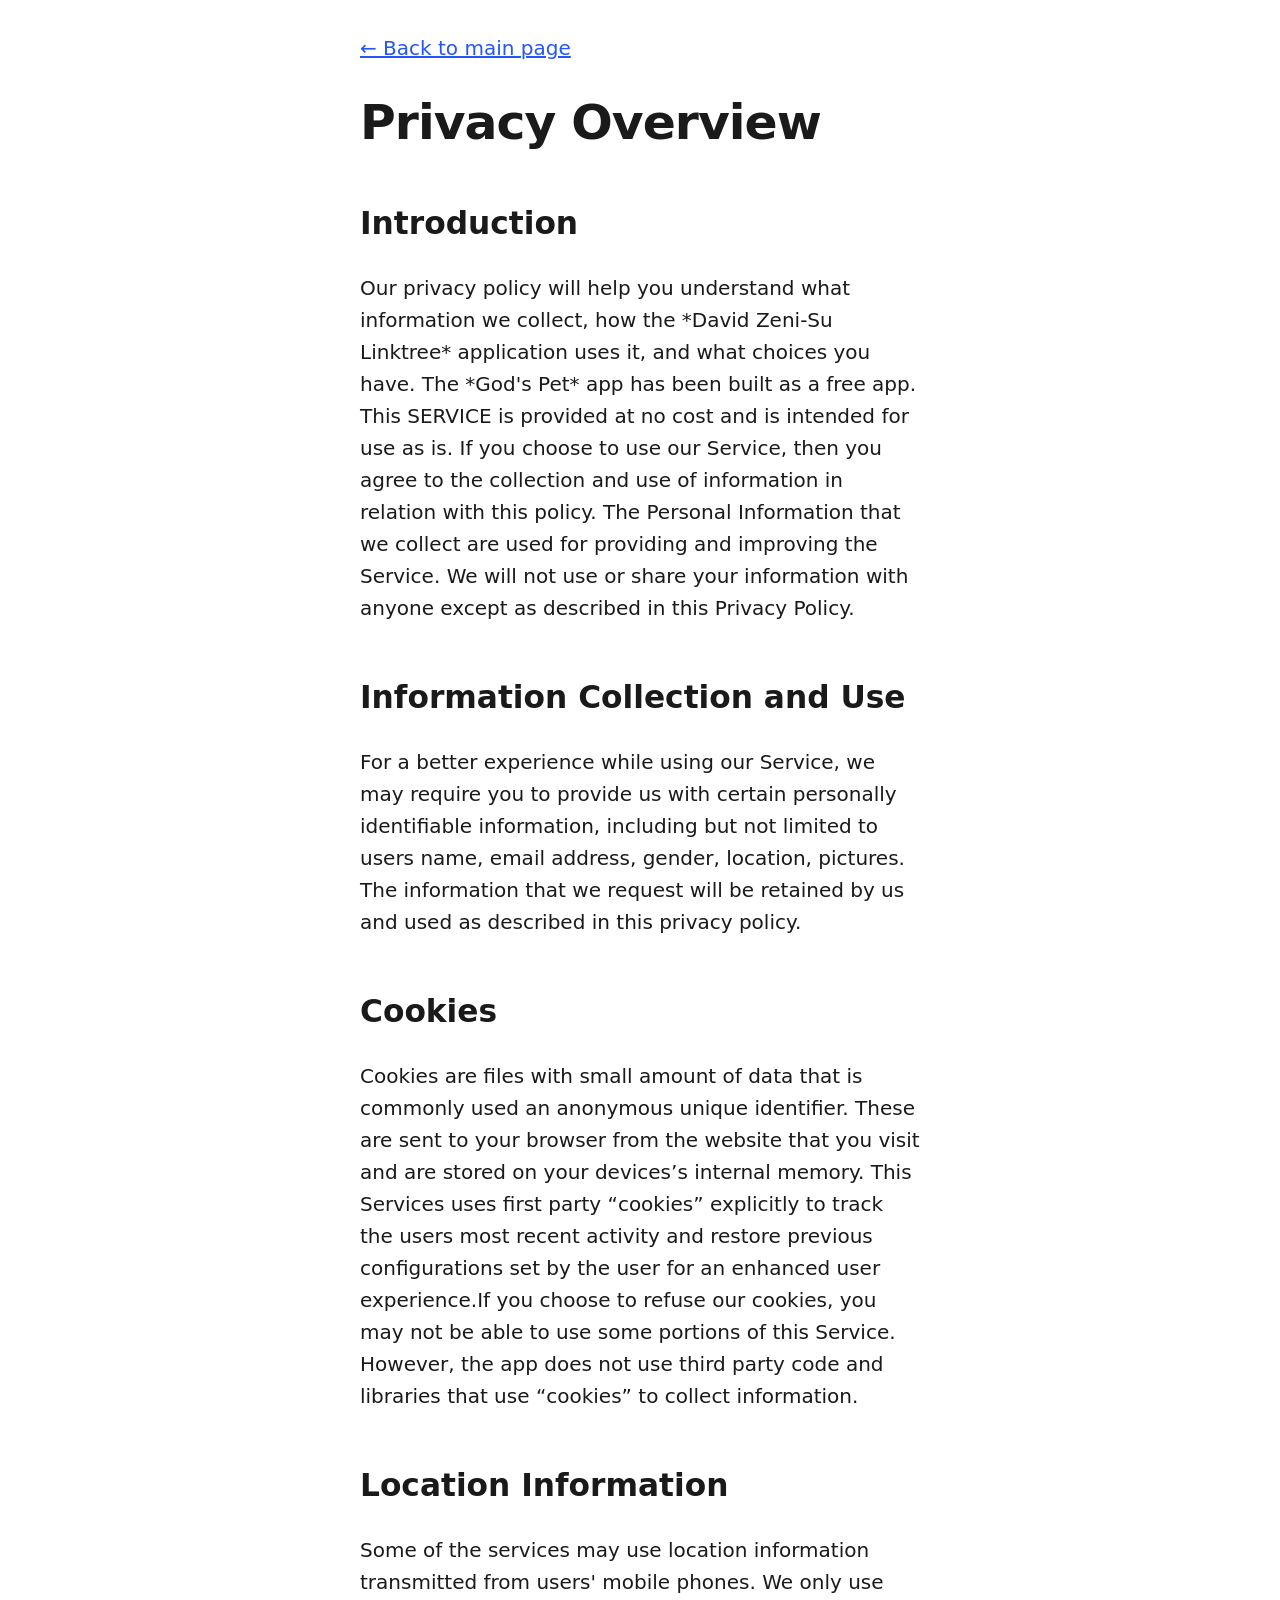
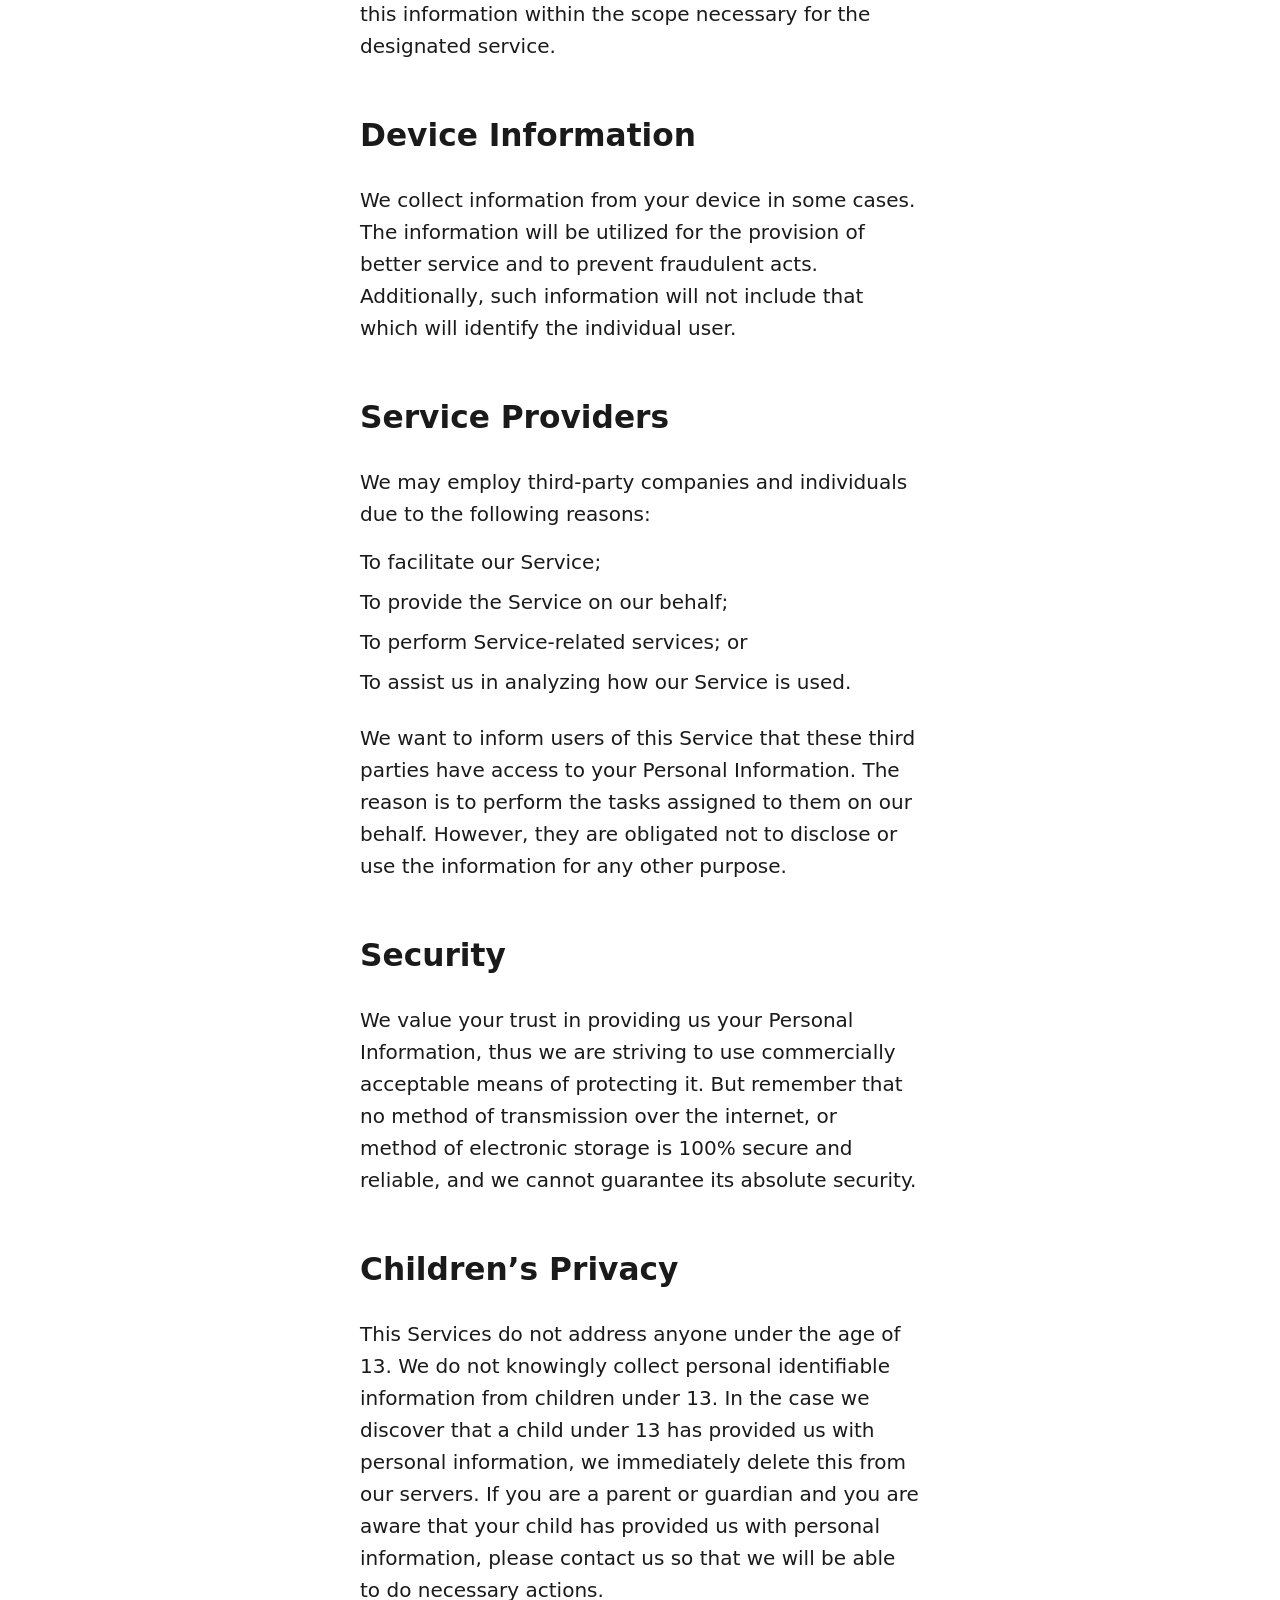
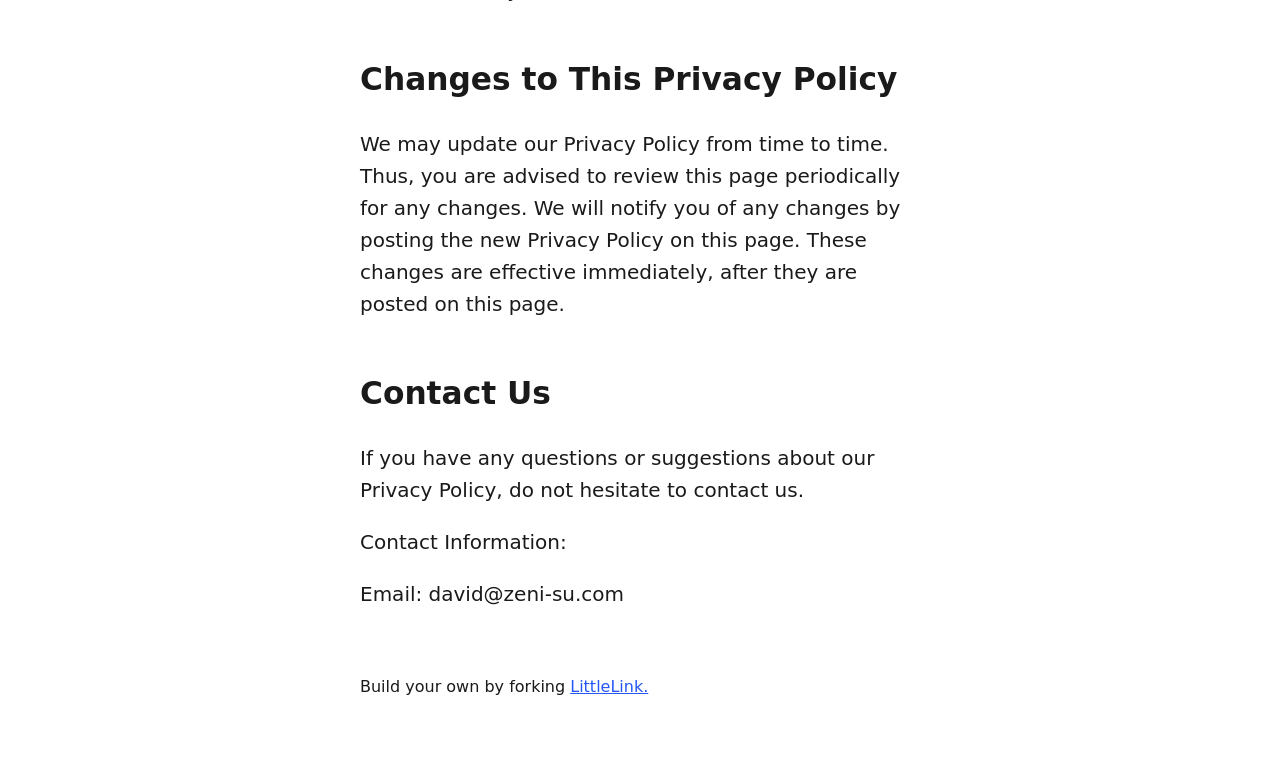
==== privacy.html @ e279e051 "Update privacy policy" ====
<!DOCTYPE html>

<!--
  To change the theme, change the class on the html tag below to one of:
  - theme-auto: Automatically switches based on user's system preferences
  - theme-light: Forces light theme
  - theme-dark: Forces dark theme
-->

<html class="theme-auto" lang="en"> <!-- Update `class="theme-auto"` with your preference -->

<head>
  <meta charset="utf-8">
  <meta name="viewport" content="width=device-width, initial-scale=1">

  <!-- Page Title - Change this to your name/brand (50-60 characters recommended) -->
  <title>Privacy Policy | LittleLink</title>
  <link rel="icon" type="image/png" href="images/avatar.png"> <!-- Update this with your own favicon -->


  <!-- Meta Description - Write a description (150-160 characters recommended) -->
  <meta name="description" content="Privacy policy and data collection information for LittleLink">
  <meta name="robots" content="noindex"> <!-- Since this is a utility page -->

  <!-- Browser UI Color - Matches the default light/dark theme backgrounds -->
  <meta name="theme-color" content="#ffffff" media="(prefers-color-scheme: light)">
  <meta name="theme-color" content="#121212" media="(prefers-color-scheme: dark)">

  <!-- Stylesheets -->
  <link rel="stylesheet" href="css/reset.css">
  <link rel="stylesheet" href="css/style.css">
  <link rel="stylesheet" href="css/brands.css">

</head>

<body>
  <main class="container-left">
    <div class="column">
      <nav>
        <a href="index.html" aria-label="Back to homepage">← Back to main page</a>
      </nav>

      <h1>Privacy Overview</h1>

      <section aria-labelledby="analytics-heading">
        <h2 id="analytics-heading">Introduction</h2>
        <p>Our privacy policy will help you understand what information we collect, how the *David Zeni-Su Linktree*
          application uses it, and what choices you have.
          The *God's Pet* app has been built as a free app. This SERVICE is provided at no cost and is intended for use
          as is.
          If you choose to use our Service, then you agree to the collection and use of information in relation with
          this policy. The Personal Information that we collect are used for providing and improving the Service. We
          will not use or share your information with anyone except as described in this Privacy Policy.</p>
      </section>

      <section aria-labelledby="analytics-heading">
        <h2 id="analytics-heading">Information Collection and Use</h2>
        <p>For a better experience while using our Service, we may require you to provide us with certain personally
          identifiable information, including but not limited to users name, email address, gender, location, pictures.
          The information that we request will be retained by us and used as described in this privacy policy.
        </p>
      </section>

      <section aria-labelledby="analytics-heading">
        <h2 id="analytics-heading">Cookies</h2>
        <p>Cookies are files with small amount of data that is commonly used an anonymous unique identifier. These are
          sent to your browser from the website that you visit and are stored on your devices’s internal memory.
          This Services uses first party “cookies” explicitly to track the users most recent activity and restore
          previous configurations set by the user for an enhanced user experience.If you choose to refuse our cookies,
          you may not be able to use some portions of this Service. However, the app does not use third party code and
          libraries that use “cookies” to collect information.
        </p>
      </section>

      <section aria-labelledby="analytics-heading">
        <h2 id="analytics-heading">Location Information</h2>
        <p>Some of the services may use location information transmitted from users' mobile phones. We only use this
          information within the scope necessary for the designated service.
        </p>
      </section>

      <section aria-labelledby="analytics-heading">
        <h2 id="analytics-heading">Device Information</h2>
        We collect information from your device in some cases. The information will be utilized for the provision of
        better service and to prevent fraudulent acts. Additionally, such information will not include that which will
        identify the individual user.
        </p>
      </section>

      <section aria-labelledby="analytics-heading">
        <h2 id="analytics-heading">Service Providers</h2>
        <p>We may employ third-party companies and individuals due to the following reasons:</p>
        <ul>
          <li>To facilitate our Service;</li>
          <li> To provide the Service on our behalf;</li>
          <li> To perform Service-related services; or</li>
          <li> To assist us in analyzing how our Service is used.</li>
        </ul>
        <p>
          We want to inform users of this Service that these third parties have access to your Personal Information. The
          reason is to perform the tasks assigned to them on our behalf. However, they are obligated not to disclose or
          use the information for any other purpose.
        </p>
      </section>

      <section aria-labelledby="analytics-heading">
        <h2 id="analytics-heading">Security</h2>
        <p>We value your trust in providing us your Personal Information, thus we are striving to use commercially
          acceptable means of protecting it. But remember that no method of transmission over the internet, or method of
          electronic storage is 100% secure and reliable, and we cannot guarantee its absolute security.
        </p>
      </section>

      <section aria-labelledby="analytics-heading">
        <h2 id="analytics-heading">Children’s Privacy</h2>
        <p>This Services do not address anyone under the age of 13. We do not knowingly collect personal identifiable
          information from children under 13. In the case we discover that a child under 13 has provided us with
          personal information, we immediately delete this from our servers. If you are a parent or guardian and you are
          aware that your child has provided us with personal information, please contact us so that we will be able to
          do necessary actions.
        </p>
      </section>

      <section aria-labelledby="analytics-heading">
        <h2 id="analytics-heading">Changes to This Privacy Policy</h2>
        <p>We may update our Privacy Policy from time to time. Thus, you are advised to review this page periodically
          for any changes. We will notify you of any changes by posting the new Privacy Policy on this page. These
          changes are effective immediately, after they are posted on this page.
        </p>
      </section>

      <section aria-labelledby="analytics-heading">
        <h2 id="analytics-heading">Contact Us</h2>
        <p>If you have any questions or suggestions about our Privacy Policy, do not hesitate to contact us.</p>
        <p>Contact Information:</p>
        <p>Email: david@zeni-su.com</p>
      </section>

      <footer>
        <p>Build your own by forking <a href="https://littlelink.io" target="_blank" rel="noopener">LittleLink.</a></p>
      </footer>
    </div>
  </main>

</body>

</html>
---- css/style.css ----
/*
* LittleLink
* Free to use under the MIT license
* http://www.opensource.org/licenses/mit-license.php
*/

/* Grid
  –––––––––––––––––––––––––––––––––––––––––––––––––– */
  .container {
	position:relative;
	width:100%;
	max-width:37.5rem;     				/* 600px */
    text-align:center;
	margin:0 auto;
	padding:var(--spacing-xl) var(--spacing-m) 0 var(--spacing-m);
	box-sizing:border-box;
}
.container-left {
	position:relative;
	width:100%;
	max-width:37.5rem;
	text-align:left;
	margin:0 auto;
	padding:0 1.25rem;
	box-sizing:border-box;
}
.container-left p {
	margin-bottom: 1rem;  				/* 16px space between paragraphs */
  }
.column {
	width:100%;
	box-sizing:border-box;
}
/* For devices larger than 400px */
  @media (min-width:25rem) {            /* 400px */
    .container {
	width:85%;
}
}/* For devices larger than 550px */
  @media (min-width:34.375rem) {        /* 550px */
    .container {
	width:80%;
}
}

/* Base Styles
  –––––––––––––––––––––––––––––––––––––––––––––––––– */
  body {
	margin:0;
	padding:0;
	background-color:#ffffff;
	color:#1a1a1a;
	font-family:"Open Sans",system-ui;
    font-weight:400;
	line-height:1.6;
}

/* Base Typography Settings
–––––––––––––––––––––––––––––––––––––––––––––––––– */
/* Base size - 16px browser default */
:root {
  font-size:16px;           /* Using a 1.25 modular scale for typography */
  --scale-0:1rem;           /* 16px */
  --scale-1:1.25rem;        /* 20px */
  --scale-2:1.563rem;       /* 25px */
  --scale-3:1.953rem;       /* 31px */
  --scale-4:2.441rem;       /* 39px */
  --scale-5:3.052rem;       /* 49px */

  /* Spacing units */
  --spacing-xs:0.5rem;      /* 8px */
  --spacing-s:1rem;         /* 16px */
  --spacing-m:1.5rem;       /* 24px */
  --spacing-l:2rem;         /* 32px */
  --spacing-xl:3rem;        /* 48px */
  --spacing-xxl:4rem;       /* 64px */
}

/* Avatar */
.avatar {
	width: 8rem;             /* 128px */
	height: 8rem;
	border-radius: 50%;
	object-fit: cover;
	background-position: center;
	margin-bottom: var(--spacing-l);
	margin-left: auto;
	margin-right: auto;
	display: block;
  }

/* Typography Scale */
h1 {
	margin:0 0 var(--spacing-m) 0;
	font-size:var(--scale-5);           /* ~49px */
  	font-weight:800;
	line-height:1.1;
	letter-spacing:-0.02em;
	word-wrap:break-word;
	overflow-wrap:break-word;
	hyphens:auto;           /* Delete this to remove automatic hyphen on line break */
}
body {
	font-size:var(--scale-1);           /* 20px */
  	line-height:1.6;
}
.container p {
	margin:0 0 var(--spacing-xl) 0;
	font-size:var(--scale-1);
	line-height:1.6;
}

/* Footer */
footer {
	margin:var(--spacing-xxl) 0;            /* 4rem (64px) top and bottom */
    font-size:var(--scale-0);
}

/* Responsive adjustments */
@media (max-width:34.375rem) {              /* 550px */
  h1 {
	font-size:2rem;
}
body {
	font-size:var(--scale-0);
}
.container p {
	font-size:var(--scale-0);
}
.avatar {
	margin-bottom:var(--spacing-m);
}
footer {
	margin:var(--spacing-xl) 0;         	/* 3rem (48px) top and bottom */
}
}

/* Links
  –––––––––––––––––––––––––––––––––––––––––––––––––– */
  a {
	color:#2457F5;
	text-decoration:underline;
}
a:hover {
	color:#083BDA;
}

/* Buttons
–––––––––––––––––––––––––––––––––––––––––––––––––– */
.button,button {
	display:inline-flex;
	align-items:center;
	justify-content:center;
	width:18.75rem;             	/* 300px */
 	min-height:3rem;                /* 48px */
  	padding:0.75rem 1rem;         	/* 12px ; 16px */
  	font-size:1.125rem;           	/* 18px */
  	font-weight:700;
	text-decoration:none;
	white-space:normal;
  	background-color:var(--button-background,transparent);
	color:var(--button-text,#000000);
	border:var(--button-border,none);
	border-radius:0.5rem;
	cursor:pointer;
	box-sizing:border-box;
	hyphens:auto;               	/* Delete this to remove automatic hyphen on line break */
  	margin-bottom:1rem;
	text-align:center;
	line-height:1.3;
}

/* Icons
–––––––––––––––––––––––––––––––––––––––––––––––––– */
.icon {
	width:1.25rem;
	height:1.25rem;
	margin-right:0.5rem;
	flex-shrink:0;
}

/* Avatar Modifiers
  –––––––––––––––––––––––––––––––––––––––––––––––––– */
   /* Modifier for no avatar rounding */
   .avatar--none {
	border-radius: 0%;
  }

  /* Modifier for rounded avatar */
  .avatar--rounded {
	border-radius: 50%;
  }

  /* Modifier for slightly rounded corners */
  .avatar--soft {
	border-radius: 0.5rem;   /* 8px rounded corners */
  }

/* Theme System
  –––––––––––––––––––––––––––––––––––––––––––––––––– */
/* Light theme is default above */

/* Light theme (forced) */
:root.theme-light {
	color-scheme:light;
}

/* Dark theme */
:root.theme-dark {
	color-scheme:dark;
}
:root.theme-dark :focus-visible {
	outline: 2px solid #4899F7;
	outline-offset: 2px;
  }
:root.theme-dark body {
	background-color:#121212;
	color:#ffffff;
}
:root.theme-dark a:not(.button) {
	color:#4899F7;
}
:root.theme-dark a:not(.button):hover {
	color:#7AB8FF;
}

/* Auto theme */
:root.theme-auto {
	color-scheme:light dark;
}
@media (prefers-color-scheme:dark) {
	:root.theme-auto body {
	background-color:#121212;
	color:#ffffff;
}
:root.theme-auto :focus-visible {
    outline: 2px solid #4899F7;
    outline-offset: 2px;
  }
:root.theme-auto a:not(.button) {
	color:#4899F7;
}
:root.theme-auto a:not(.button):hover {
	color:#7AB8FF;
}
}

/* Button Text Color Override
    –––––––––––––––––––––––––––––––––––––––––––––––––– */
    .button:hover,button:hover {
	color:var(--button-text,#000000);
}

/* Privacy Page Styles
  –––––––––––––––––––––––––––––––––––––––––––––––––– */
.container-left nav {
	margin:var(--spacing-l) 0;
	text-align:left;
}
section {
	margin:var(--spacing-xl) 0;
	text-align:left;
}
h2 {
	font-size:var(--scale-3);
	font-weight:700;
	margin-bottom:var(--spacing-m);
}
h3 {
	font-size:var(--scale-2);
	font-weight:600;
	margin:var(--spacing-l) 0 var(--spacing-s) 0;
}
ul {
	list-style:none;
	padding:0;
	margin:0 0 var(--spacing-m) 0;
}
ul li {
	margin-bottom:var(--spacing-xs);
}

/* Privacy page specific responsive adjustments */
  @media (max-width:34.375rem) {
	h2 {
	font-size:var(--scale-2);
	}
	h3 {
	font-size:var(--scale-1);
	}
	section {
	margin:var(--spacing-l) 0;
	}
}

/* Font Face Definitions
  –––––––––––––––––––––––––––––––––––––––––––––––––– */
@font-face {
	font-display:swap;
	font-family:'Open Sans';
	font-style:normal;
	font-weight:400;
	src:url('../fonts/open-sans-v34-vietnamese_latin-ext_latin_hebrew_greek-ext_greek_cyrillic-ext_cyrillic-regular.woff2') format('woff2');
}
@font-face {
	font-display:swap;
	font-family:'Open Sans';
	font-style:normal;
	font-weight:600;
	src:url('../fonts/open-sans-v34-vietnamese_latin-ext_latin_hebrew_greek-ext_greek_cyrillic-ext_cyrillic-600.woff2') format('woff2');
}
@font-face {
	font-display:swap;
	font-family:'Open Sans';
	font-style:normal;
	font-weight:700;
	src:url('../fonts/open-sans-v34-vietnamese_latin-ext_latin_hebrew_greek-ext_greek_cyrillic-ext_cyrillic-700.woff2') format('woff2');
}
@font-face {
	font-display:swap;
	font-family:'Open Sans';
	font-style:normal;
	font-weight:800;
	src:url('../fonts/open-sans-v34-vietnamese_latin-ext_latin_hebrew_greek-ext_greek_cyrillic-ext_cyrillic-800.woff2') format('woff2');
}
---- css/brands.css ----
/*
* LittleLink Button Styles
* Free to use under the MIT license
* http://www.opensource.org/licenses/mit-license.php
*/

/* Brand Button Base Styles
–––––––––––––––––––––––––––––––––––––––––––––––––– */
/* Only include brand-specific button styling here.
   The color/background/border plumbing lives in style.css. */
.button,button {
	transition:filter 0.2s ease,transform 0.2s ease;
}

/* Global Button Hover Effect
–––––––––––––––––––––––––––––––––––––––––––––––––– */
.button:hover,button:hover {
	filter:brightness(90%);
	transform:translateY(-1px);
}

/* Button Icons
–––––––––––––––––––––––––––––––––––––––––––––––––– */
.icon {
	filter:var(--icon-filter,none);
}

/* Brand-Specific Styles
–––––––––––––––––––––––––––––––––––––––––––––––––– */

/* Default */
.button.button-default {
	--button-text:#ffffff;
	--button-background:#2457F5;
	--button-border:1px solid #ffffff;
}

/* Amazon */
.button-amazon {
	--button-text:#000000;
	--button-background:#FFFFFF;
	--button-border:1px solid #212121;
}

/* Amazon Music */
.button-amazon-music {
	--button-text:#000000;
	--button-background:#25D1DA;
}

/* Apple App Store */
.button-appstore {
	--button-text:#FFFFFF;
	--button-background:#000000;
	--button-border:1px solid #FFFFFF;
}

/* Apple Invites */
.button-invites {
	--button-text:#FFFFFF;
	--button-background:#000000;
	--button-border:1px solid #FFFFFF;
}

/* Apple Music */
.button-apple-music {
	--button-text:#ffffff;
	--button-background:#000000;
	--button-border:1px solid #FFFFFF;
}

/* Apple Music Alt */
.button-apple-music-alt {
	--button-text:#ffffff;
	background-image:linear-gradient(to bottom,#FB5C74,#FA233B);
}

/* Apple Podcasts */
.button-apple-podcasts {
	--button-text:#ffffff;
	--button-background:#000000;
	--button-border:1px solid #FFFFFF;
}

/* Apple Podcasts Alt */
.button-apple-podcasts-alt {
	--button-text:#ffffff;
	background-image:linear-gradient(to bottom,#F452FF,#832BC1);
}

/* Bandcamp */
.button-bandcamp {
	--button-text:#ffffff;
	--button-background:#1d9fc3;
}

/* Behance */
.button-behance {
	--button-text:#ffffff;
	--button-background:#0057FF;
  --button-border:1px solid #FFFFFF;
}

/* Bluesky */
.button-bluesky {
	--button-text:#FFFFFF;
	--button-background:#1185FE;
}

/* Bluesky Alt */
.button-bluesky-alt {
	--button-text:#000000;
	--button-background:#FFFFFF;
	--button-border:1px solid #000000;
}

/* Buy Me a Coffee */
.button-coffee {
	--button-text:#000000;
	--button-background:#ffdd00;
}

/* Cal.com */
.button-cal {
	--button-text:#FFFFFF;
	--button-background:#292929;
	--button-border:1px solid #FFFFFF;
}

/* Calendly */
.button-calendly {
	--button-text:#FFFFFF;
	--button-background:#006BFF;
}

/* Cash App */
.button-cash-app {
	--button-text:#ffffff;
	background-image:linear-gradient(to bottom,#00d64b,#00c244);
}

/* dev.to */
.button-dev-to {
	--button-text:#000000;
	--button-background:#f5f5f5;
	--button-border:1px solid #212121;
}

/* Discogs */
.button-discogs {
	--button-text:#000000;
	--button-background:#FFFFFF;
	--button-border:1px solid #000000;
}

/* Discogs Alt */
.button-discogs-alt {
	--button-text:#FFFFFF;
	--button-background:#000000;
	--button-border:1px solid #FFFFFF;
}

/* Discord */
.button-discord {
	--button-text:#ffffff;
	--button-background:#5865F2;
}

/* Dribbble */
.button-dribbble {
	--button-text:#000000;
	--button-background:#FFFFFF;
	--button-border:1px solid #212121;
}

/* Etsy */
.button-etsy {
	--button-text:#ffffff;
	--button-background:#F45800;
}

/* Facebook */
.button-faceb {
	--button-text:#ffffff;
	--button-background:#0866FF;
}

/* Facebook Messenger */
.button-messenger {
	--button-text:#ffffff;
	--button-background:#0866FF;
}

/* Figma */
.button-figma {
	--button-text:#ffffff;
	--button-background:#000000;
	--button-border:1px solid #FFFFFF;
}

/* Fiverr */
.button-fiverr {
	--button-text:#ffffff;
	--button-background:#1DBF73;
}

/* Flickr */
.button-flickr {
	--button-text:#ffffff;
	--button-background:#000000;
	--button-border:1px solid #FFFFFF;
}

/* GitHub */
.button-github {
	--button-text:#ffffff;
	--button-background:#000000;
	--button-border:1px solid #FFFFFF;
}

/* GitLab */
.button-gitlab {
	--button-text:#ffffff;
	--button-background:#6151b2;
}

/* GoFundMe */
.button-gofundme {
	--button-text:#ffffff;
	--button-background:#02A95C;
}

/* Goodreads */
.button-goodreads {
	--button-text:#333333;
	--button-background:#f3f1e6;
	--button-border:1px solid #212121;
}

/* Google Black */
.button-google-black {
	--button-text:#FFFFFF;
	--button-background:#000000;
	--button-border:1px solid #FFFFFF;
}

/* Google Play Store */
.button-playstore {
	--button-text:#FFFFFF;
	--button-background:#000000;
	--button-border:1px solid #FFFFFF;
}

/* Google Scholar */
.button-google-scholar {
	--button-text:#000000;
	--button-background:#FFFFFF;
	--button-border:1px solid #212121;
}

/* Hashnode */
.button-hashnode {
	--button-text:#000000;
	--button-background:#ffffff;
	--button-border:1px solid #212121;
}

/* Instagram */
.button-instagram {
	--button-text:#ffffff;
	background-image:linear-gradient(-135deg,#1400c8,#b900b4,#f50000);
}

/* Kick */
.button-kick {
	--button-text:#ffffff;
	--button-background:#000000;
	--button-border:1px solid #ffffff;
}

/* Kick Alt */
.button-kick-alt {
	--button-text:#000000;
	--button-background:#01e701;
}

/* Kickstarter */
.button-kickstarter {
	--button-text:#ffffff;
	--button-background:#05ce78;
}

/* Ko-fi */
.button-ko-fi {
	--button-text:#ffffff;
	--button-background:#000000;
  --button-border:1px solid #FFFFFF;
}

/* Last.fm */
.button-last-fm {
	--button-text:#ffffff;
	--button-background:#D51007;
}

/* Letterboxd */
.button-letterboxd {
	--button-text:#ffffff;
	--button-background:#2c3440;
	--button-border:1px solid #FFFFFF;
}

/* Line */
.button-line {
	--button-text:#FFFFFF;
	--button-background:#06C755;
}

/* LinkedIn */
.button-linked {
	--button-text:#ffffff;
	--button-background:#2867b2;
}

/* Mailchimp */
.button-mailchimp {
	--button-text:#000000;
	--button-background:#FFE01B;
}

/* Mastodon */
.button-mastodon {
	--button-text:#ffffff;
	--button-background:#17063B;
	--button-border:1px solid #FFFFFF;
}

/* Matrix */
.button-matrix {
	--button-text:#000000;
	--button-background:#ffffff;
	--button-border:1px solid #000000;
}

/* Meetup */
.button-meetup {
	--button-text:#000000;
	--button-background:#ffffff;
	--button-border:1px solid #000000;
}

/* Meetup Alt */
.button-meetup-alt {
	--button-text:#ffffff;
	--button-background:#ED1C40;
}

/* Medium */
.button-medium {
	--button-text:#ffffff;
	--button-background:#000000;
	--button-border:1px solid #FFFFFF;
}

/* Microsoft */
.button-microsoft {
	--button-text:#ffffff;
	--button-background:#000000;
	--button-border:1px solid #FFFFFF;
}

/* Notion */
.button-notion {
	--button-text:#000000;
	--button-background:#ffffff;
	--button-border:1px solid #212121;
}

/* Obsidian */
.button.button-obsidian {
	--button-text:#ffffff;
	--button-background:#262626;
	--button-border:1px solid #ffffff;
}

/* OnlyFans */
.button-onlyfans {
	--button-text:#ffffff;
	--button-background:#00AEEF;
}

/* Patreon */
.button-patreon {
	--button-text:#ffffff;
	--button-background:#000000;
	--button-border:1px solid #FFFFFF;
}

/* PayPal */
.button-paypal {
	--button-text:#ffffff;
	--button-background:#002991;
  --button-border:1px solid #FFFFFF;
}

/* Pinterest */
.button-pinterest {
	--button-text:#000000;
	--button-background:#ffffff;
	--button-border:1px solid #212121;
}

/* Product Hunt */
.button-product-hunt {
	--button-text:#000000;
	--button-background:#ffffff;
	--button-border:1px solid #212121;
}

/* Reddit */
.button-reddit {
	--button-text:#FFFFFF;
	--button-background:#FF4500;
}

/* Shop */
.button-shop {
	--button-text:#ffffff;
	--button-background:#5A31F4;
}

/* Signal */
.button-signal {
	--button-text:#ffffff;
	--button-background:#3B45FD;
}

/* Signal Alt */
.button-signal-alt {
	--button-text:#3B45FD;
	--button-background:#E3E8FE;
	--button-border:1px solid #000000;
}

/* Slack */
.button-slack {
	--button-text:#000000;
	--button-background:#FFFFFF;
	--button-border:1px solid #212121;
}

/* Snapchat */
.button-snapchat {
	--button-text:#000000;
	--button-background:#fffc00;
}

/* SoundCloud */
.button-soundcloud {
	--button-text:#ffffff;
	--button-background:#ff5500;
}

/* Spotify */
.button-spotify {
	--button-text:#191414;
	--button-background:#1db954;
}

/* Spotify Alt */
.button-spotify-alt {
	--button-text:#FFFFFF;
	--button-background:#191414;
	--button-border:1px solid #FFFFFF;
}

/* Square */
.button-square {
	--button-text:#FFFFFF;
	--button-background:#006AFF;
}

/* Stack Overflow */
.button-stack-overflow {
	--button-text:#000000;
	--button-background:#FFFFFF;
	--button-border:1px solid #000000;
}

/* Steam */
.button-steam {
	--button-text:#ffffff;
	background-image:linear-gradient(90deg,#08BBFF,#2B75FF);
}

/* Steam Alt */
.button-steam-alt {
	--button-text:#ffffff;
	background-image:linear-gradient(90deg,#09172a,#072a57,#0c5085);
	--button-border:1px solid #FFFFFF;
}

/* Strava */
.button-strava {
	--button-text:#ffffff;
	--button-background:#fc5200;
}

/* Substack */
.button-substack {
	--button-text:#ffffff;
	--button-background:#FF6719;
}

/* Telegram */
.button-telegram {
	--button-text:#ffffff;
	--button-background:#3faee8;
}

/* Threads */
.button-threads {
	--button-text:#FFFFFF;
	--button-background:#000000;
	--button-border:1px solid #FFFFFF;
}

/* Threema */
.button-threema {
	--button-text:#000000;
	--button-background:#3fe669;
}

/* TikTok */
.button-tiktok {
	--button-text:#ffffff;
	--button-background:#000000;
	--button-border:1px solid #FFFFFF;
}

/* Trello */
.button-trello {
	--button-text:#ffffff;
	--button-background:#0065ff;
}

/* Tumblr */
.button-tumb {
	--button-text:#ffffff;
	--button-background:#131313;
	--button-border:1px solid #FFFFFF;
}

/* Twitch */
.button-twitch {
	--button-text:#ffffff;
	--button-background:#9146ff;
}

/* Unsplash */
.button-unsplash {
	--button-text:#000000;
	--button-background:#ffffff;
	--button-border:1px solid #212121;
}

/* Venmo */
.button-venmo {
	--button-text:#ffffff;
	--button-background:#008CFF;
}

/* Vimeo */
.button-vimeo {
	--button-text:#ffffff;
	--button-background:#1ab7ea;
}

/* VSCO */
.button-vsco {
	--button-text:#FFFFFF;
	--button-background:#000000;
	--button-border:1px solid #FFFFFF;
}

/* WhatsApp */
.button-whatsapp {
	--button-text:#ffffff;
	--button-background:#455a64;
}

/* WordPress */
.button-wordpress {
	--button-text:#ffffff;
	--button-background:#3858E9;
}

/* X */
.button-x {
	--button-text:#FFFFFF;
	--button-background:#000000;
	--button-border:1px solid #FFFFFF;
}

/* YouTube */
.button-yt {
	--button-text:#ffffff;
	--button-background:#282828;
	--button-border:1px solid #FFFFFF;
}

/* YouTube Music */
.button-yt-music {
	--button-text:#ffffff;
	--button-background:#282828;
	--button-border:1px solid #FFFFFF;
}

/* YouTube Alt */
.button-yt-alt {
	--button-text:#ffffff;
	--button-background:#FF0000;
}

/* Zelle */
.button-zelle {
	--button-text:#ffffff;
	--button-background:#6D1ED4;
}

/* Zoom */
.button-zoom {
	--button-text:#ffffff;
	--button-background:#0B5CFF;
  --button-border:1px solid #FFFFFF;
}
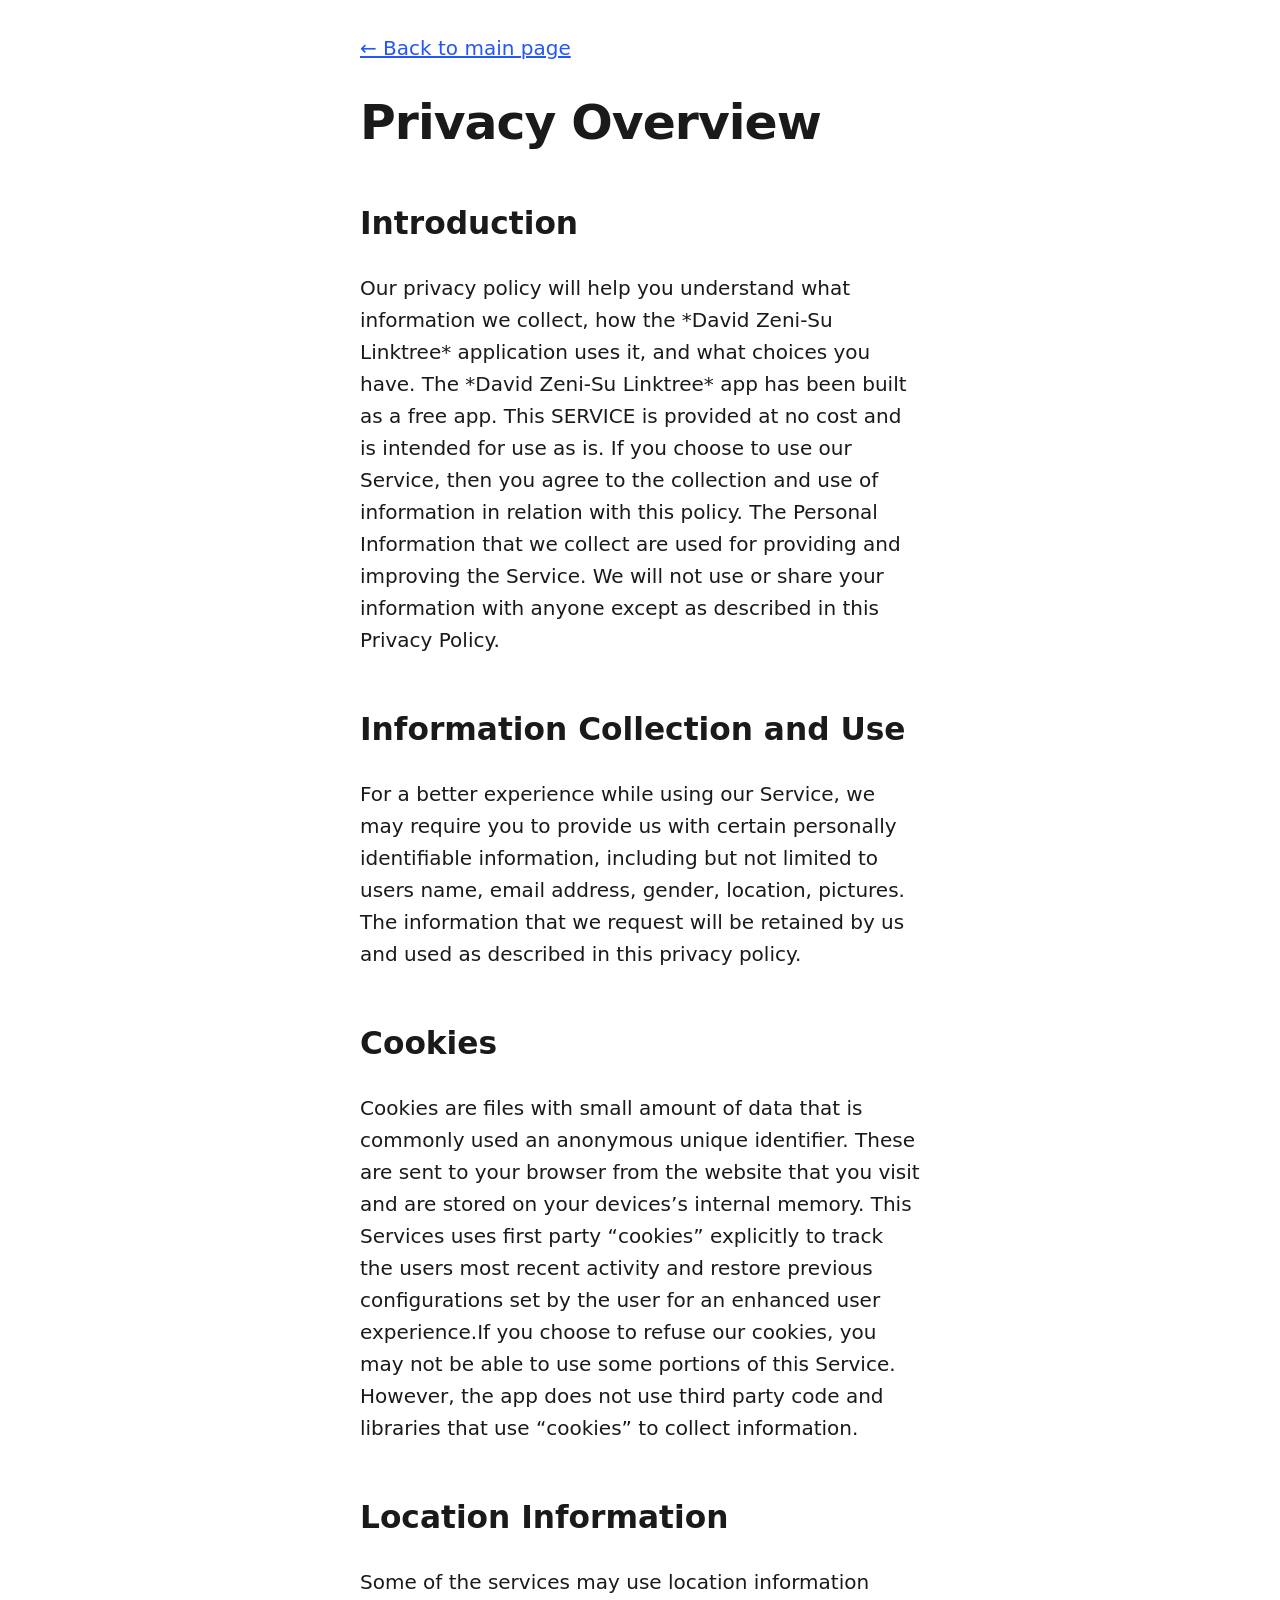
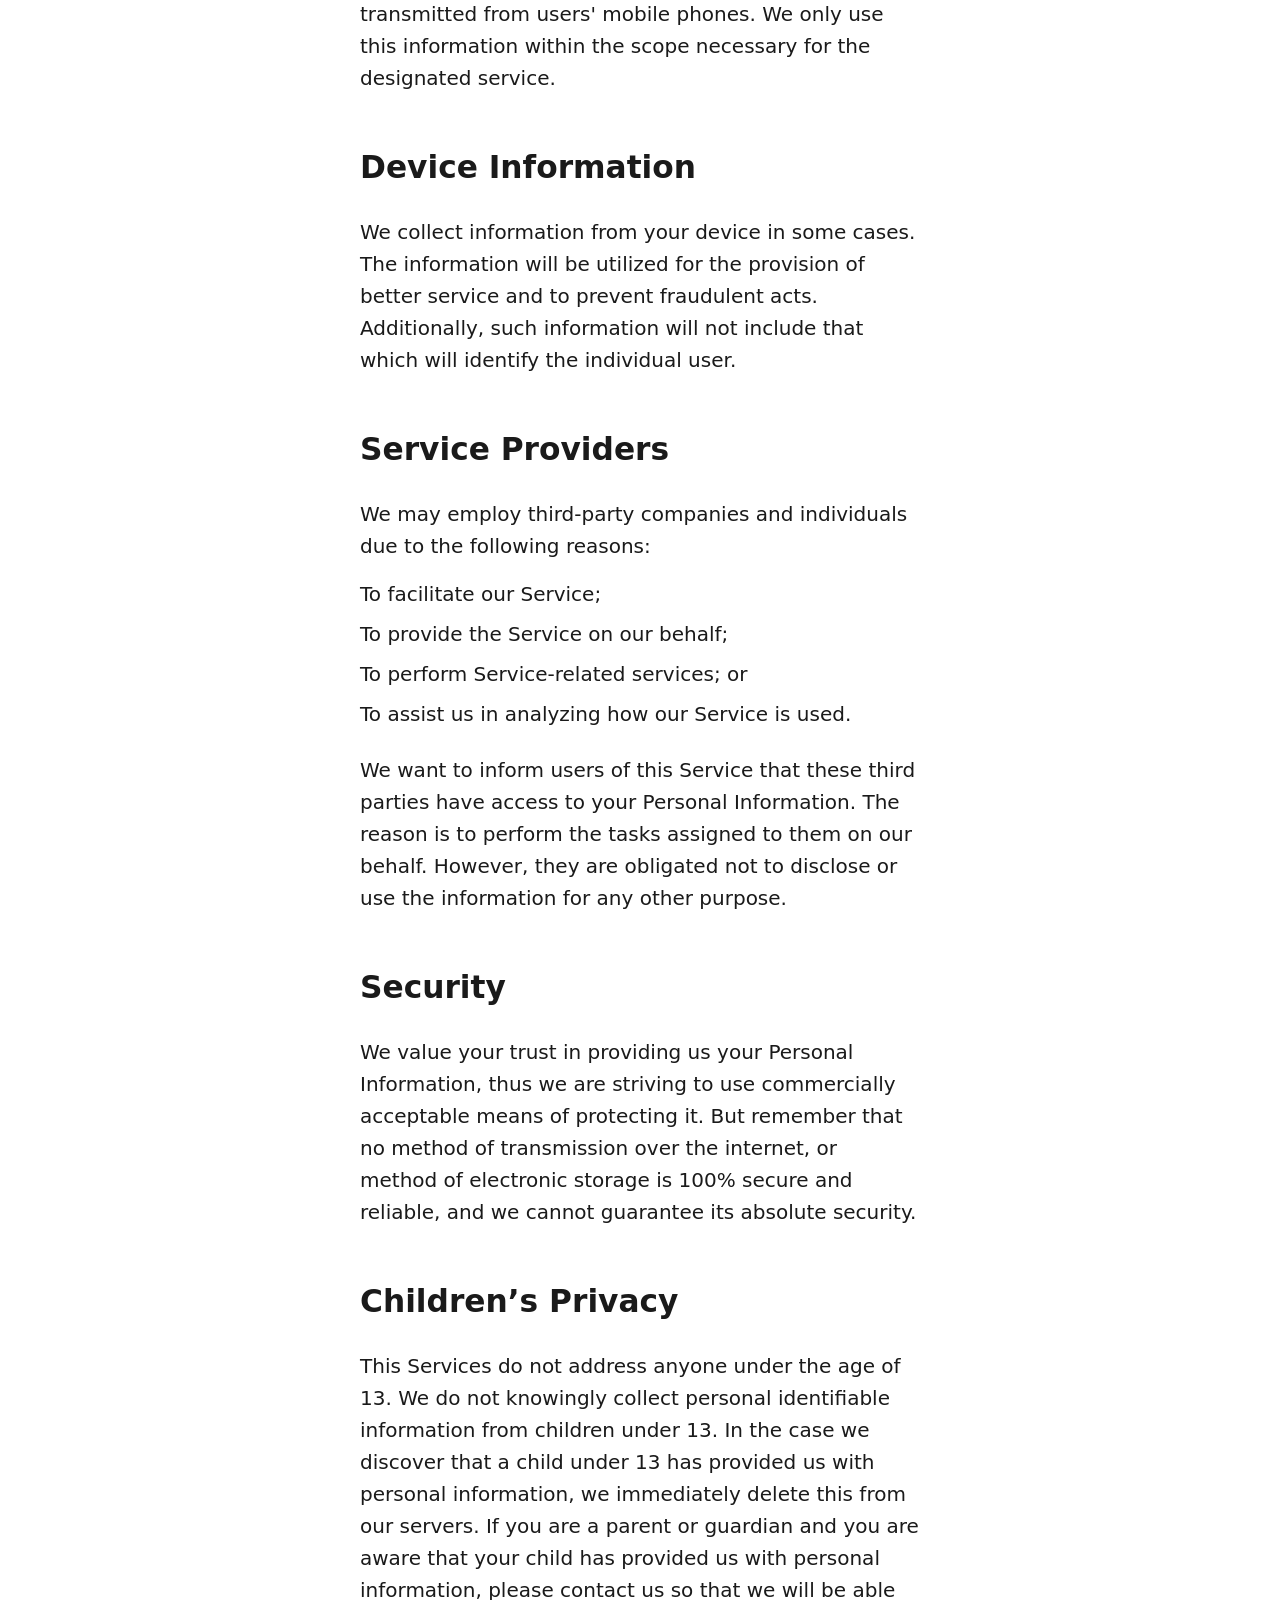
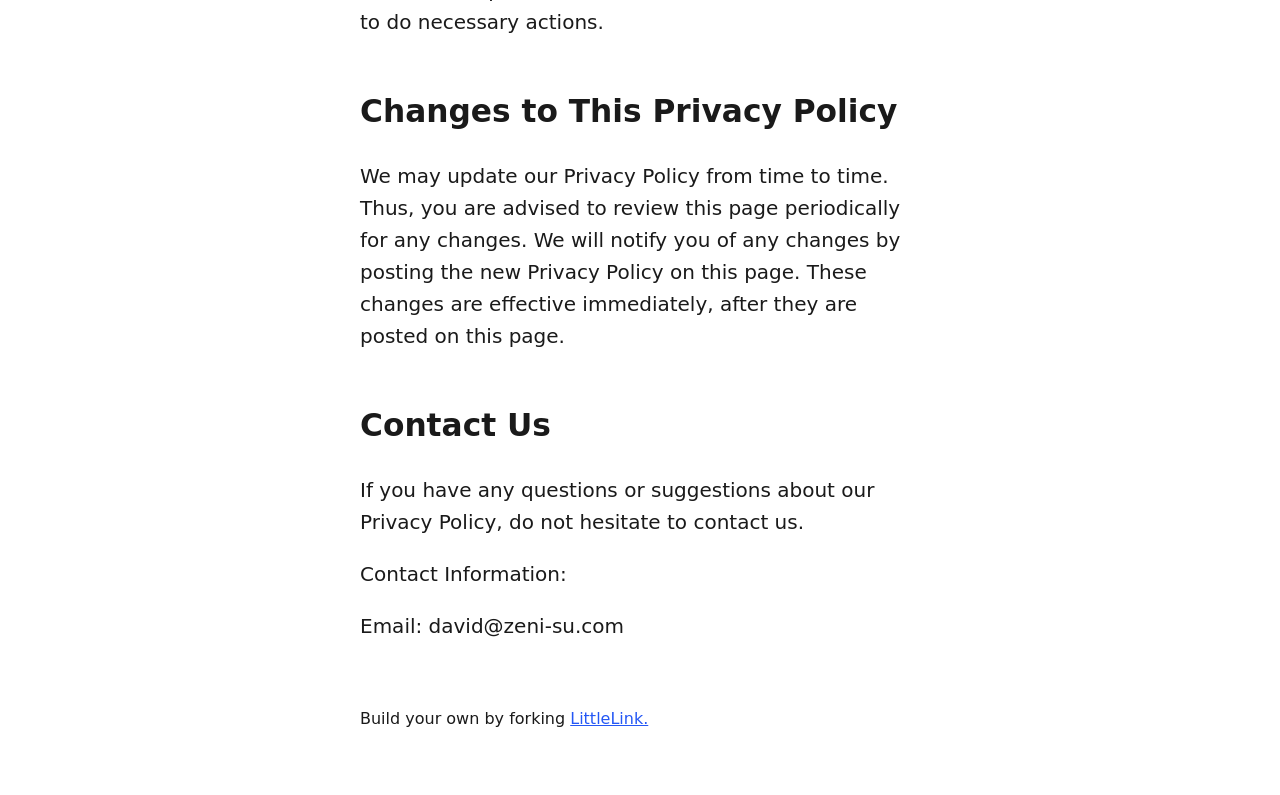
==== commit efd91b60: "fix: Replace 'God's Pet' with 'David Zeni-Su Linktree' in privacy policy" ====
--- a/privacy.html
+++ b/privacy.html
@@ -46,7 +46,7 @@
         <h2 id="analytics-heading">Introduction</h2>
         <p>Our privacy policy will help you understand what information we collect, how the *David Zeni-Su Linktree*
           application uses it, and what choices you have.
-          The *God's Pet* app has been built as a free app. This SERVICE is provided at no cost and is intended for use
+          The *David Zeni-Su Linktree* app has been built as a free app. This SERVICE is provided at no cost and is intended for use
           as is.
           If you choose to use our Service, then you agree to the collection and use of information in relation with
           this policy. The Personal Information that we collect are used for providing and improving the Service. We
@@ -144,4 +144,4 @@
 
 </body>
 
-</html>+</html>
